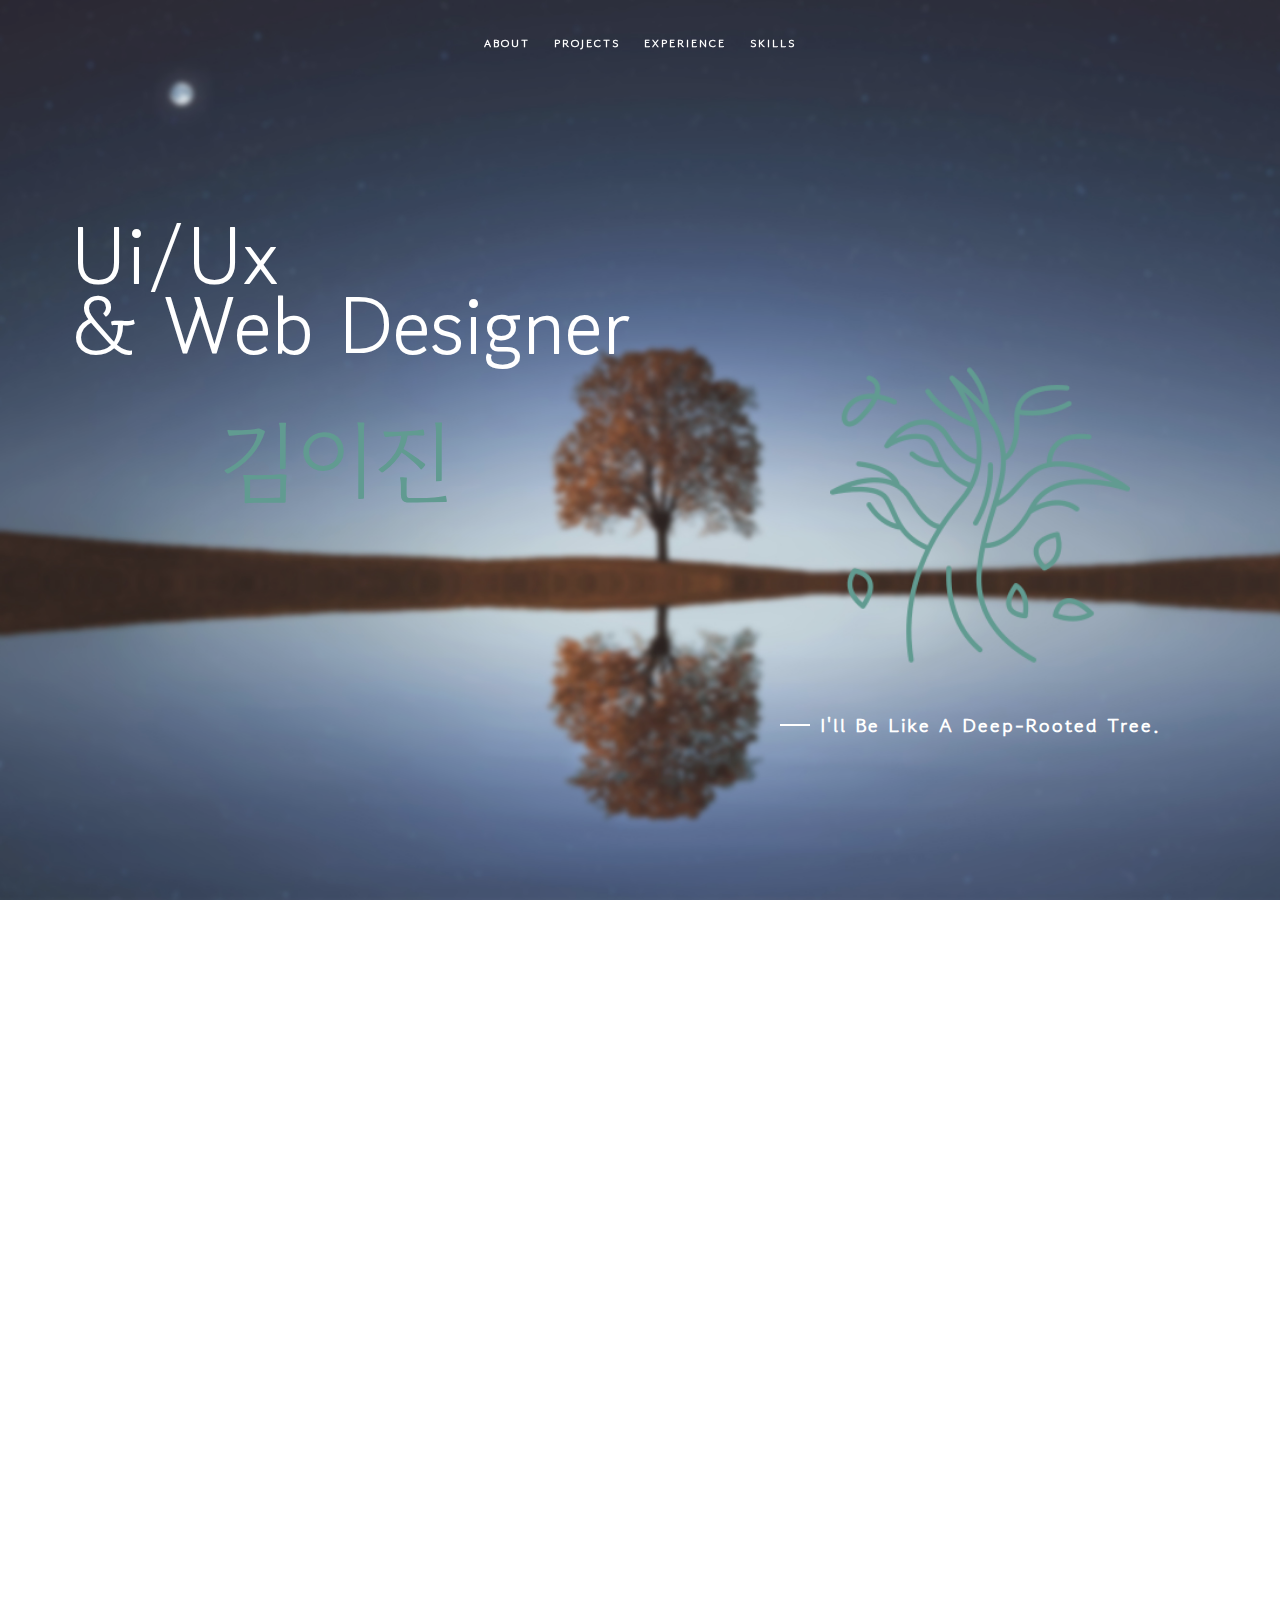
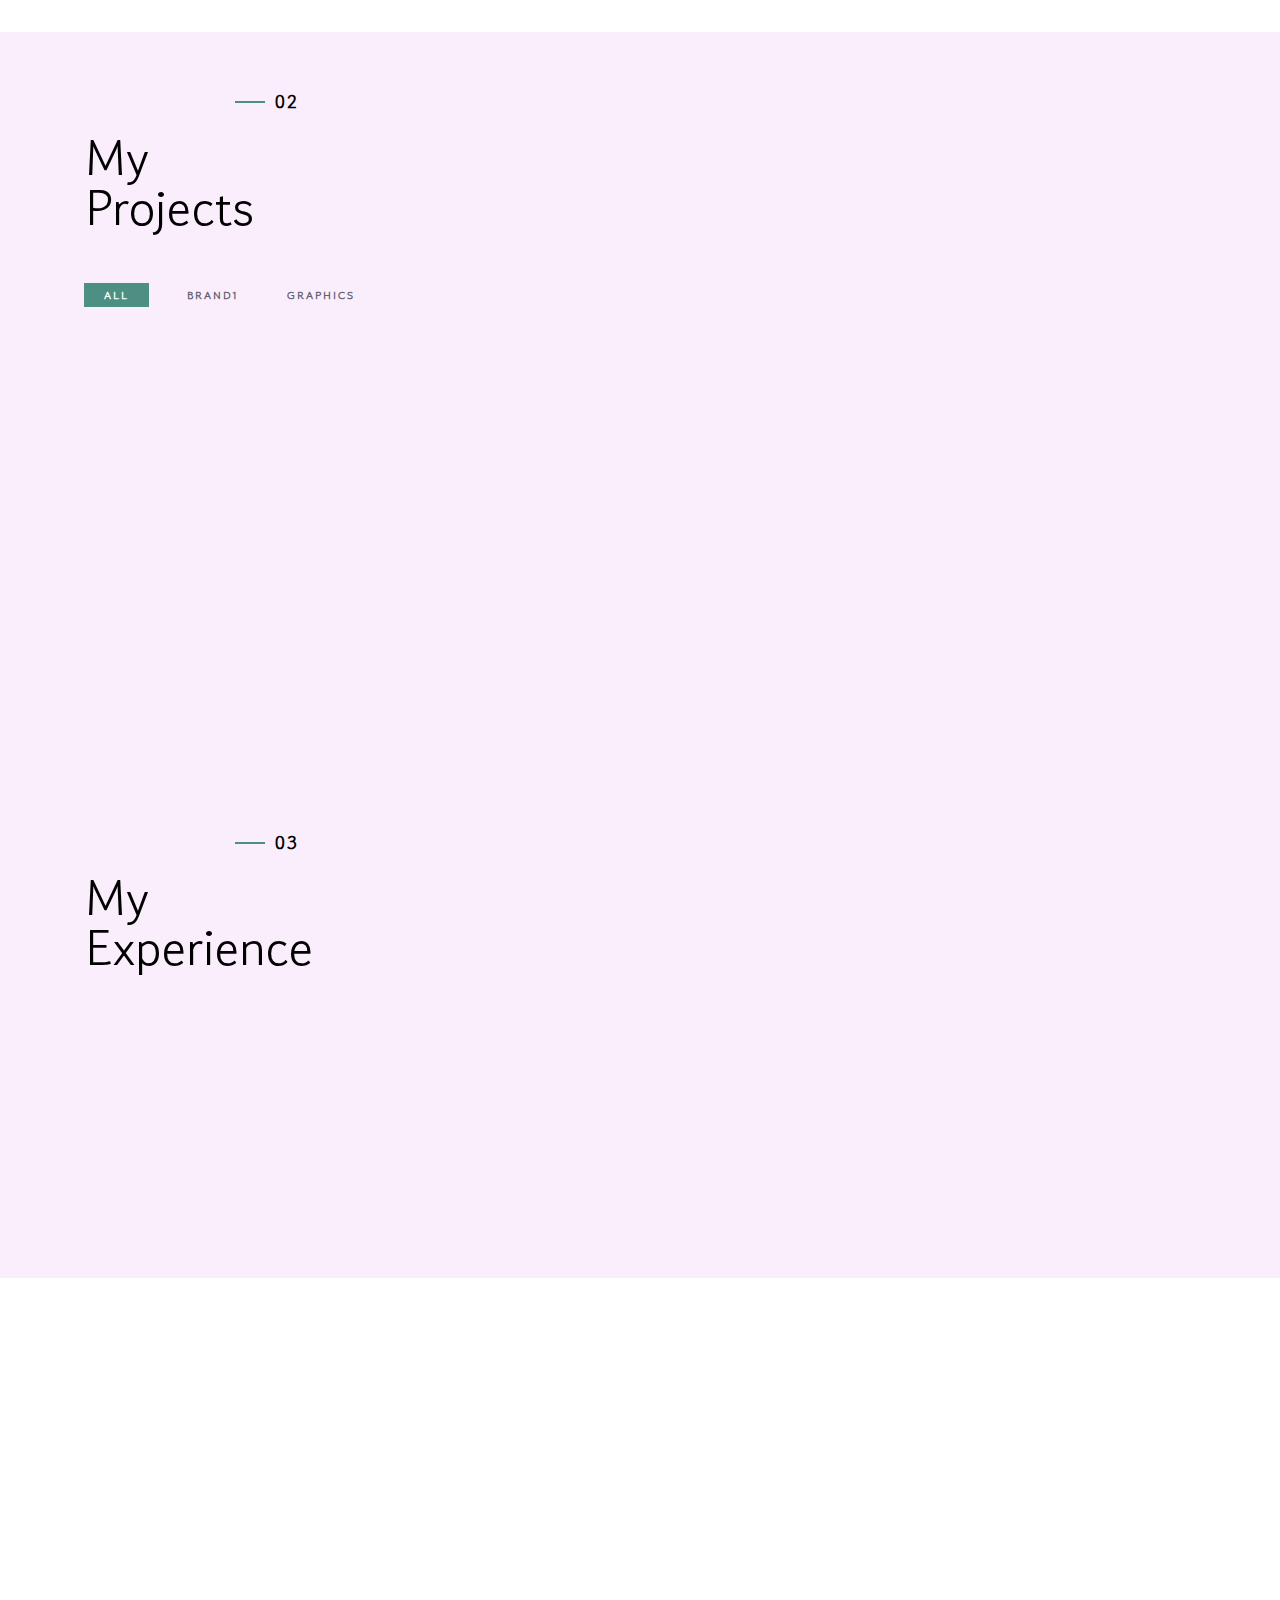
==== index.html @ d1337a67 "Add files via upload" ====
<!DOCTYPE html>
<html lang="ko">

<head>
    <meta charset="utf-8">
    <meta http-equiv="X-UA-Compatible" content="IE=edge">
    <meta name="viewport" content="width=device-width, initial-scale=1">
    <title>Portfolio</title>
    <link rel="icon" href="img/favicon.ico" type="image/x-icon">
    <!-- Bootstrap -->
    <link href="css/bootstrap.min.css" rel="stylesheet">
    <link href="ionicons/css/ionicons.min.css" rel="stylesheet">
    <link href="css/animate.min.css" rel="stylesheet">
    <link href="css/aos.css" rel="stylesheet">
    <!-- main style -->
    <link href="css/style.css" rel="stylesheet">
    <!-- HTML5 shim and Respond.js for IE8 support of HTML5 elements and media queries -->
    <!-- WARNING: Respond.js doesn't work if you view the page via file:// -->
    <!--[if lt IE 9]>
      <script src="https://oss.maxcdn.com/html5shiv/3.7.3/html5shiv.min.js"></script>
      <script src="https://oss.maxcdn.com/respond/1.4.2/respond.min.js"></script>
    <![endif]-->
    <link rel="preconnect" href="https://fonts.googleapis.com">
<link rel="preconnect" href="https://fonts.gstatic.com" crossorigin>
<link href="https://fonts.googleapis.com/css2?family=Gowun+Dodum&family=Montserrat:wght@300&family=Uchen&display=swap" rel="stylesheet" href="css/style.css">
</head>

<body>

    <!-- Preloader -->
    <div id="preloader">
        <div id="status">

            <div class="preloader" aria-busy="true" aria-label="Loading, please wait." role="progressbar">
            </div>

        </div>
    </div>
    <!-- ./Preloader -->
    
    <!-- header -->
    <header class="navbar-fixed-top">
        <nav>
            <ul>
                <li><a href="#about">About</a></li>
                <li><a href="#projects">projects</a></li>
                <li><a href="#experience">experience</a></li>
                <li><a href="#skills">skills</a></li>
                
            </ul>
        </nav>
    </header>
    <!-- ./header -->
    
    <!-- home -->
    <div class="section" id="home" data-stellar-background-ratio="0.5">
        <div class="container">
            <div class="disply-table">
                <div class="table-cell" data-aos="fade-up" data-aos-delay="0">
                    <h1>Ui/Ux <br/>& Web Designer</h1>
					<h2>김이진</h2>					
					<div class="box">
						<p class="tree"><img src="img/tree.png" alt="나무이미지"></p>
						<h4>I'll be like a deep-rooted tree.</h4>
					</div>
				</div>	
            </div>
        </div>
    </div>
    <!-- ./home -->
    
    <!-- about -->
    <div class="section" id="about">
        <div class="container">
            <div class="col-md-6" data-aos="fade-up">
                <h4>01</h4>
                <h1 class="size-50">Know <br /> About me</h1>
                <div class="h">
					<span>Name.</span> 김이진
					<br><span>Mobile.</span> 010. 8538. 3574
					<br><span>E-mail.</span> poloid01@naver.com
				</div>
                
              
                <div class="h-1">My story</div>
				<div class="h-2"><span>story.</span>
								
								<br>한 곳에 뿌리내린 채
                                <br>자연재해, 전쟁 등 숱한 어려움 속에서도
								<br>흔들리지 않고 살아남은 존재인 뿌리 깊은 나무
                                <br>결국 마지막으로 남은 것은 나무였습니다.
								</div>
				<div class="h-3">
				<br>뿌리 깊은 나무처럼
				<br>한결같이 꾸준한 사람,
				<br>디자이너가 되고 싶습니다.</div>
            </div>
            <div class="col-md-6 about-img-div">
                <div class="about-border" data-aos="fade-up" data-aos-delay=".5">
                    click video!
                </div>
                
              <a href="video/video.mp4"> <video autoplay loop>
                <source src="video/video.mp4" class="img-responsive" align="right" data-aos="fade-right" data-aos-delay="0"/></video></a> 
            </div>
        </div>
    </div>
    <!-- ./about -->
		
		    <!-- projects -->
    <div class="section" id="projects">
        <div class="container">
            <div class="col-md-12">
                <h4>02</h4>
                <h1 class="size-50">My <br /> Projects</h1> 
            </div>
            <!-- main container -->
            <div class="main-container portfolio-inner clearfix">
                <!-- portfolio div -->
                <div class="portfolio-div" >
                    <div class="portfolio">
                        <!-- portfolio_filter -->
                        <div class="categories-grid wow fadeInLeft">
                            <nav class="categories">
                                <ul class="portfolio_filter">
                                    <li><a href="" class="active" data-filter="*">All</a></li>
                                    <li><a href="" data-filter=".Tium">brand1</a></li>
                                    <li><a href="" data-filter=".graphics">Graphics</a></li>
                                    
                                </ul>
                            </nav>
                        </div>
                        <!-- portfolio_filter -->
                        
                        <!-- portfolio_container -->
                        <div class="no-padding portfolio_container clearfix" data-aos="fade-up">
                            <!-- single work -->
                            <div class="col-md-12 Tium">
							<div class="col-md-4 col-sm-6  fashion logo">
                                <div class="portfolio_item"> <img src="img/brand1.jpg" alt="image" class="img-responsive" />
                                    
                                </div>
                            </div>
                            <!-- end single work -->
                            
                            <!-- single work -->
                            <div class="col-md-4 col-sm-6 ads graphics">
                                <div class="portfolio_item"> 
                                    <div class="portfolio_item">
                                        <div class="portfolio-border clearfix">
                                            <div class="item_info">
												<h3>brand1</h3>
												<p>brand1 분야</p>
												<p><a href="https://leejin01.github.io/woollim/">https://leejin01.github.io/woollim/</a></p>
												<div class="project_btn_box">
												<a href="bi_guide.html" class="project_btn" target="_blank" >BI&amp;BX</a>
												<a href="https://leejin01.github.io/woollim/" class="project_btn" target="_blank">Website</a>
												</div>
                                                <div class="project_btn_box">
                                                    <a href="https://xd.adobe.com/view/4095015e-49cc-4560-963b-9405cb959ed0-15c6/" class="project_btn" target="_blank">Mobile</a>
                                                    <a href="video.html" class="project_btn" target="_blank">Video</a>                                           <a href="web_guide.html" class="project_btn" target="_blank">Web</a>
                                                        </div>


											</div>
                                        </div>
                                    </div>
                                </div>
                            </div>
				
                            <!-- end single work -->
							</div>
							
                            <!-- end single work -->
                            

                            <!-- end single work -->
                            </div>
                            
                        </div>
                        <!-- end portfolio_container -->
                    </div>
                    <!-- portfolio -->
                </div>
                <!-- end portfolio div -->
            </div>
            <!-- end main container -->
        </div>
    </div>
    <!-- ./projects -->
    
    <!-- experience  -->
    <div class="section" id="experience">
        <div class="container">
            <div class="col-md-4">
                <h4>03</h4>
                <h1 class="size-50">My <br /> Experience</h1>
                <div class="h-50"></div>
            </div>
            <div class="col-md-8">
                <ul class="timeline">
					<li class="timeline-event" data-aos="fade-up" >
                        <label class="timeline-event-icon"></label>
                        <div class="timeline-event-copy">
                            <p class="timeline-event-thumbnail">March 2017</p>
                            <h3>김해영운고등학교 입학</h3>
                            <h4>1</h4>
                        </div>
                    </li>
                    <li class="timeline-event" data-aos="fade-up">
                        <label class="timeline-event-icon"></label>
                        <div class="timeline-event-copy">
                            <p class="timeline-event-thumbnail">February 2020</p>
                            <h3>김해영운고등학교 졸업</h3>
                            <h4>2</h4>           
                        </div>
                    </li>

                    <li class="timeline-event" data-aos="fade-up">
                        <label class="timeline-event-icon"></label>
                        <div class="timeline-event-copy">
                            <p class="timeline-event-thumbnail">April 2022 ~ August 2022</p>
                            <h3>부산나래디자인학원 수료</h3>
                            <h4>3</h4>            
                        </div>
                    </li>

                        </div>
                    </li>
                </ul>
            </div>
        </div>
    </div>
    <!-- ./experience -->
	<!-- skills -->
    <div class="section" id="skills">
        <div class="container">
            <div class="col-md-" data-aos="fade-up">
                <h4>04</h4>
                <h1 class="size-50">Skills</h1>
                <div class="h-50"></div>
				<div class="skill-box">
					
					<div class="skills-circle">
						
						<ul>
							<li data-percent="80"><span class="text">Ps</span><span class="bar-circle-right"></span><span class="bar-circle-left"></span><span class="bar-circle-cover"></span><b></b></li>
							<li data-percent="80"><span class="text">Ai</span><span class="bar-circle-right"></span><span class="bar-circle-left"></span><span class="bar-circle-cover"></span><b></b></li>
							<li data-percent="60"><span class="text">Web</span><span class="bar-circle-right"></span><span class="bar-circle-left"></span><span class="bar-circle-cover"></span><b></b></li>
							<li data-percent="60"><span class="text">Pr</span><span class="bar-circle-right"></span><span class="bar-circle-left"></span><span class="bar-circle-cover"></span><b></b></li>
							<li data-percent="60"><span class="text">Ae</span><span class="bar-circle-right"></span><span class="bar-circle-left"></span><span class="bar-circle-cover"></span><b></b></li>
						</ul>
					</div>
				</div>
            </div>
            
        </div>
    </div>

	<!-- partial -->
		 <script src='https://cdnjs.cloudflare.com/ajax/libs/jquery/3.1.0/jquery.min.js'></script><script  src="js/skill_script.js"></script>

	<!-- ./skil -->

    
 <!-- contact -->
    <div class="section" id="contact">
        <div class="container">
            <div class="col-md-12">
                
                <h1 class="size-50"></h1>
                <div class="h-50"></div>
            </div>
            <div class="col-md-4" data-aos="fade-up">

                
				
				<p>© 2021 Free HTML5 Template. All Rights Reserved.</p>

               
    <!-- ./contact -->  

    <!--DEMO01-->
    <div id="animatedModal" class="popup-modal">
        <!--THIS IS IMPORTANT! to close the modal, the class name has to match the name given on the ID -->
        <div id="btn-close-modal" class="close-animatedModal close-popup-modal"> <i class="ion-close-round"></i> </div>
        <div class="clearfix"></div>
        <div class="modal-content">
            <div class="container">
                <div class="portfolio-padding">
                    <div class="col-md-8 col-md-offset-2">
                        <h2>Geschäfts Eines<br /> Web-Studios</h2>
                        <div class="h-50"></div>
                        <p>Appropriately maintain standards compliant total linkage with cutting-edge action items. Enthusiastically create seamless synergy rather than excellent value. Quickly promote premium strategic theme areas vis-a-vis.</p>
                        <p>Appropriately maintain standards compliant total linkage with cutting-edge action items. Enthusiastically create seamless synergy rather than excellent value.</p>
                        <br />
                        <br /> <img src="img/portfolio/03.jpg" alt="" class="img-responsive" />
                        <br />
                        <br />
                        <p>Appropriately maintain standards compliant total linkage with cutting-edge action items. Enthusiastically create seamless synergy rather than excellent value. Quickly promote premium strategic theme areas vis-a-vis.</p>
                        <p>Appropriately maintain standards compliant total linkage with cutting-edge action items. Enthusiastically create seamless synergy rather than excellent value.</p>
                        <br />
                        <br /> </div>
                </div>
            </div>
        </div>
    </div>
    <!-- jQuery -->
    <script src="js/jquery.js"></script>
    <!--  plugins  -->
    <script src="js/bootstrap.min.js"></script>
    <script src="js/plugins.js"></script>
    <script src="js/aos.js"></script>
    <script src="js/jquery.form.js"></script>
    <script src="js/jquery.validate.min.js"></script>

    <!--  main script  -->
    <script src="js/custom.js"></script>
</body>

</html>
---- css/style.css ----
/*
* Resume template
* Created by : Ahmed Essa
* website : www.ahmedessa.net
*/


/* Table of Content
==================================================
	- Google fonts & font family -
	- typography -
	- General -
    - Preloader -
	- Header -
    - home section -
    - About section -
    - experience section -
    - projects section -
    - Contact section -
    - Responsive media queries -
*/


/* Google fonts & font family
==================================================*/

@import url('https://fonts.googleapis.com/css2?family=Gowun+Dodum&family=Montserrat:wght@300&family=Uchen&display=swap');
/*
font-family: 'Playfair Display', serif;
font-family: 'Lato', sans-serif;
font-family: 'Open Sans', sans-serif;
*/


/* typography
==================================================*/

h1 {
    font-family: 'Gowun Dodum', sans-serif;
    font-size: 80px;
    line-height: 70px;
	color:#000;
}

h4 {
    font-family: 'Gowun Dodum', sans-serif;
    text-transform: capitalize;
    letter-spacing: 2px;
    position: relative;
    color:#000;
    margin-left: 190px;
    font-weight: 700;
}

h4:before {
    position: absolute;
    width: 30px;
    left: -40px;
    content: "";
    display: block;
    height: 2px;
    background: #4d8f83;
    top: 9px;
}


/* General
==================================================*/

body {
    font-family: 'Gowun Dodum', sans-serif;
    font-size: 14px;
    line-height: 24px;
}

.size-50 {
    font-size: 50px;
    line-height: 50px
}

.h-50 {
    height: 50px;
}


/* preloader
==================================================*/

#preloader {
    position: fixed;
    top: 0;
    left: 0;
    right: 0;
    bottom: 0;
    background-color: #fff;
    z-index: 10000
}

#status,
.preloader {
    top: 50%;
    left: 50%;
    position: absolute
}

#status {
    width: 100px;
    height: 100px;
    background-repeat: no-repeat;
    background-position: center;
    margin: -50px 0 0 -50px
}

.preloader {
    height: 40px;
    width: 40px;
    margin-top: -20px;
    margin-left: -20px
}

.preloader:before {
    content: "";
    display: block;
    position: absolute;
    left: -1px;
    top: -1px;
    height: 100%;
    width: 100%;
    -webkit-animation: rotation 1s linear infinite;
    animation: rotation 1s linear infinite;
    border: 2px solid #4d8f83;
    border-top: 2px solid transparent;
    border-radius: 100%
}

.preloader>.icon {
    position: absolute;
    top: 50%;
    left: 50%;
    height: 25px;
    width: 10.6px;
    margin-top: -12.5px;
    margin-left: -5.3px;
    -webkit-animation: wink 1s ease-in-out infinite alternate;
    animation: wink 1s ease-in-out infinite alternate
}

@media only screen and (min-width:768px) {
    .preloader {
        height: 60px;
        width: 60px;
        margin-top: -30px;
        margin-left: -30px
    }
    .preloader:before {
        left: -2px;
        top: -2px;
        border-width: 2px
    }
    .preloader>.icon {
        height: 37.5px;
        width: 15.9px;
        margin-top: -18.75px;
        margin-left: -7.95px
    }
}

@media only screen and (min-width:1200px) {
    .preloader {
        height: 60px;
        width: 60px;
        margin-top: -30px;
        margin-left: -30px
    }
    .preloader>.icon {
        height: 50px;
        width: 21.2px;
        margin-top: -25px;
        margin-left: -10.6px
    }
}

@-webkit-keyframes rotation {
    from {
        -webkit-transform: rotate(0);
        transform: rotate(0)
    }
    to {
        -webkit-transform: rotate(359deg);
        transform: rotate(359deg)
    }
}

@keyframes rotation {
    from {
        -webkit-transform: rotate(0);
        transform: rotate(0)
    }
    to {
        -webkit-transform: rotate(359deg);
        transform: rotate(359deg)
    }
}

@-webkit-keyframes wink {
    from {
        opacity: 0
    }
    to {
        opacity: 1
    }
}

@keyframes wink {
    from {
        opacity: 0
    }
    to {
        opacity: 1
    }
}


/* Header
==================================================*/

header {
    text-align: center;
    -webkit-transition: all .5s;
    transition: all .5s;
    height: 65px;
}

nav ul {
    display: inline-block;
    padding-left: 0;
    list-style: none;
    padding: 20px;
    margin-bottom: 0;
    -webkit-transition: all .5s;
    transition: all .5s;
}

nav li {
    display: inline-block;
    margin: 10px;
}

nav li a {
    text-transform: uppercase;
    letter-spacing: 2px;
    color: #fff;
    font-size: 11px;
    font-weight: bold;
}

.bg-nav {
    background: #fadeff;
    border-bottom: 1px solid #e2acec;
}

.bg-nav ul {
    padding: 10px;
}

a:focus {
    color: #444;
    text-decoration: none;
}

a:hover {
    color:  #4d8f83;
    text-decoration: none;
}

a.active {
    color:#4d8f83;
}


/* home section
==================================================*/

#home {
		background: url(../img/bg.jpg);
		background-size: cover;
		height: 100vh;
		
}
@media only screen and (min-width:1200px) {
	

	#home .container h2{
		width:500px;
		
		font-size:90px;
		color:#4d8f83;
		margin:50px 0 0 150px;
        font-family: 'Gowun Dodum', sans-serif;
	}

	.table-cell {
		display: table-cell;
		vertical-align: top;
		padding-top:100px;
		
	}
	.table-cell h1{
		color:#fff;
		padding-top:100px;
	}
	.disply-table {
		display: table;
		height: 100vh;
		
	}
	.box{
		width:600px;
		height:50vh;
		position:absolute;
		top:40%;
		left:40%;
		transform:translate(50%, -50%);
		
	}
	.tree{
		width:300px;
		margin:230px 0 0 200px;
		
		
	}
	.tree img{
		width:100%;
		display:block;
	}
	.box h4{
		font-size:20px;
		margin-top:50px;
		color:#fff;
	}
	.box h4:before {
		position: absolute;
		width: 30px;
		left: -40px;
		content: "";
		display: block;
		height: 2px;
		background: #fff;
		top: 9px;
	}
}
@media (min-width:501px)and (max-width:1199px){
	h1 {
        font-family: 'Gowun Dodum', sans-serif;
        font-size: 50px;
        line-height: 50px;
    }
    #home,
    .disply-table {
        height: 100vh;
    }
   
	.disply-table h1{
		color:#fff;
		margin-top:100px;
	}
	.container h2{
		text-align:center;
		font-size:90px;
		color:#4d8f83;
        font-family: 'Gowun Dodum', sans-serif;
	}
	
	.tree{
		width:250px;
		margin:50px 0 0 250px;
		
	}
	.tree img{
		width:100%;
		display:block;
	}
	.box h4{
		font-size:18px;
		margin:30px 0 0 150px;
		color:#fff;
		
		
	}
	.box h4:before {
		position: absolute;
		width: 30px;
		left:-40px;
		content: "";
		display: block;
		height: 2px;
		background: #fff;
		top: 9px;
	}
}	


/* about section
==================================================*/

#about {
    padding: 100px 0;
}
#about span{
	color:#4d8f83;
	font-weight:600;
}

.about-img-div video{
    margin: 0 auto;
    width: 540px;
}

.about-border {
    position: absolute;
    border: 10px solid #FAEEFC;
    width: 540px;
    height: 150px;
    top: 40px;
    left: 50px;
    z-index: 1;
    color: #fff;
    font-size: 30px;
    text-align: center;
    padding-top: 60px;
}
.h{
	font-size:16px;
	font-weight:600;
	padding-top:20px;
}

.h-1{
	padding:30px 0 10px;
	font-weight:500;
	color:#88c9b3;
	letter-spacing:5%;
}
.h-3{
	font-weight:600;
}


/* experience section
==================================================*/

#experience {
    padding: 100px 0 100px 0;
    background: #FAEEFC;
}

.experience-row {
    padding: 20px 0;
    border-bottom: 1px solid #ddd;
}

.experience-row h3 {
    font-family: 'Gowun Dodum', sans-serif;
    text-transform: capitalize;
    letter-spacing: 2px;
    color: #4d8f83;
    font-size: 16px;
    font-weight: bold
}

.experience-row p {
    color: #888;
    margin-top: 20px;
    font-size: 15px;
}

.experience-row .date {
    color: #000;
    font-size: 17px;
}

.timeline {
    padding-left: 0;
    list-style: none;
    position: relative;
}

.timeline:before {
    background-color: black;
    content: '';
    margin-left: -1px;
    position: absolute;
    top: 0;
    left: 2em;
    width: 2px;
    height: 100%;
}

.timeline-event {
    position: relative;
}
.timeline-event{
		width:50%;
		float:left;
}

.timeline-event:hover .timeline-event-icon {
    -webkit-transform: rotate(-45deg);
    transform: rotate(-45deg);
    background-color:#4d8f83;
}

.timeline-event:hover .timeline-event-thumbnail {
    box-shadow: inset 40em 0 0 0 #4d8f83;
}

.timeline-event-copy {
    padding: 2em;
    position: relative;
    top: -1.875em;
    left: 4em;
    width: 100%;
}

.timeline-event-copy h3 {
    font-size: 1.2em;
}

.timeline-event-copy h4 {
    font-size: 1em;
    margin-bottom: 1em;
}

.timeline-event-copy strong {
    font-weight: 700;
}

.timeline-event-copy p:not(.timeline-event-thumbnail) {
    padding-bottom: 1em;
}

.timeline-event-icon {
    -webkit-transition: -webkit-transform 0.2s ease-in;
    transition: -webkit-transform 0.2s ease-in;
    transition: transform 0.2s ease-in;
    transition: transform 0.2s ease-in, -webkit-transform 0.2s ease-in;
    -webkit-transform: rotate(45deg);
    transform: rotate(45deg);
    background-color: #4d8f83;
    outline: 10px solid #f3f3f3;
    display: block;
    margin: 0.5em 0.5em 0.5em -0.5em;
    position: absolute;
    top: 0;
    left: 2em;
    width: 1em;
    height: 1em;
}

.timeline-event-thumbnail {
    -moz-transition: box-shadow 0.5s ease-in 0.2s;
    -o-transition: box-shadow 0.5s ease-in 0.1s;
    -webkit-transition: box-shadow 0.5s ease-in;
    -webkit-transition-delay: 0.2s;
    -webkit-transition: box-shadow 0.5s ease-in 0.2s;
    transition: box-shadow 0.5s ease-in 0.1s;
    color: white;
    font-size: 12px;
    font-weight: bold;
    background-color:  #7bb6b1;
    box-shadow: inset 0 0 0 0em #4d8f83;
    display: inline-block;
    margin-bottom: 1.2em;
    padding: 0.25em 1em 0.2em 1em;
}
/* skill section
==================================================*/
#skills{
	background:;
	padding:50px;
}
.skill-box {
  width: 80%;
  padding: 20px;
  max-width: 1200px;
  margin:0 auto;
  
}
.skill-box > h3 {
  margin-bottom: 15px;
  color: #333;
}
.skill-box > .skills-circle > ul {
  padding: 0;
  text-align: center;
  list-style-type: none;
  
}
.skill-box > .skills-circle > ul > li {
  width: 150px;
  height: 150px;/*원크기조정가능*/
  background-color: #aaa;/*1.bar 채워지지않은 비워있는 color*/
  border-radius: 50%;
  position: relative;
  display: inline-block;
  overflow: hidden;
  margin: 10px;
}

.skill-box > .skills-circle > ul > li > span {
  color: #7bb6b1;
  font-size:35px;
  padding:1.5em;
}
.skill-box > .skills-circle > ul > li > span.text, .skill-box > .skills-circle > ul > li > span ~ b {
  top: 50%;
  left: 50%;
  position: absolute;
  transform: translate(-50%, -50%);
  margin-top: -8px;
  z-index: 1;
}
.skill-box > .skills-circle > ul > li > span.text ~ b, .skill-box > .skills-circle > ul > li > span ~ b ~ b {
  font-weight: normal;
  margin-top: 2em;
}
.skill-box > .skills-circle > ul > li > span.bar-circle-right, .skill-box > .skills-circle > ul > li > span.bar-circle-left {
  border-radius: 50%;
  position: absolute;
  display: block;
  width: 100%;
  height: 100%;
  background:  #4d8f83;;/*bar 채워지는 color*/
  clip: rect(0, 75px, 150px, 0);
}
.skill-box > .skills-circle > ul > li > span.bar-circle-left {
  background: #aaa;/*2.bar 채워지지않은 비워있는 color*/
					/*1,2 동시에 바꿔야함*/
}
.skill-box > .skills-circle > ul > li > span.bar-circle-cover {
  display: block;
  width: 95%;
  height: 95%;/*bar 굵기 두껍게 하고싶으면 여기 width랑 height랑 %줄이면됨*/
  border-radius: 50%;
  background-color: #fff;/*bar안에 동그라미 color*/
  z-index: 0;
  position: absolute;
  top: 50%;
  left: 50%;
  transform: translate(-50%, -50%);
}
/* projects section
==================================================*/

#projects {
    padding: 50px 0 120px;
		background:#FAEEFC;
}

.portfolio .categories-grid span {
    font-size: 30px;
    margin-bottom: 30px;
    display: inline-block;
}

.portfolio .categories-grid .categories ul li {
    list-style: none;
    margin: 20px 0;
}

.portfolio .categories-grid .categories ul li a {
    display: inline-block;
    color: #60606e;
    padding: 0 10px;
    margin: 0 14px;
    -webkit-transition: all .2s ease-in-out .2s;
    transition: all .2s ease-in-out .2s;
}

.portfolio .categories-grid .categories ul li a:hover,
.portfolio .categories-grid .categories ul li a:focus {
    text-decoration: none;
}

.portfolio .categories-grid .categories ul li a.active {
    background-color: #4d8f83;
    padding: 0px 20px;
    color: white;
    text-decoration: none;
}

.portfolio_filter {
    padding-left: 0;
}

.portfolio_item {
    position: relative;
    margin: 10px 0;
	
}
.img-responsive{
	width:100%;
    display: block;
}

.portfolio_item .portfolio_item_hover {
    position: absolute;
    top: 0px;
    left: 0px;
    height: 100%;
    width: 100%;
    background-color: #4d8f83;
    -webkit-transform: translateY(100%);
    transform: translateY(100%);
    opacity: 0;
    -webkit-transition: all .2s ease-in-out;
    transition: all .2s ease-in-out;
    color: #333;
}

.portfolio_item .portfolio_item_hover .item_info {
    text-align: center;
    position: absolute;
    top: 50%;
    left: 50%;
    -webkit-transform: translate(-50%, -50%);
    transform: translate(-50%, -50%);
    padding:10px;
    width: 100%;
    font-weight: bold;
}

.portfolio_item .portfolio_item_hover .item_info span {
    display: block;
    color: #fff;
    font-size: 18px;
    -webkit-transform: translateY(-100px);
    transform: translateY(-100px);
    -webkit-transition: all .3s ease-in-out .3s;
    transition: all .3s ease-in-out .3s;
    opacity: 0;
}

.portfolio_item .portfolio_item_hover .item_info em {
    font-style: normal;
    display: inline-block;
    background-color: #4d8f83;
    padding: 5px 20px;
    color: #fff;
    margin-top: 10px;
    -webkit-transform: translateY(100px);
    transform: translateY(100px);
    -webkit-transition: all .3s ease-in-out .3s;
    transition: all .3s ease-in-out .3s;
    opacity: 0;
    font-size: 10px;
    letter-spacing: 2px;
}

.portfolio_item:hover .portfolio_item_hover {
    opacity: 1;
    -webkit-transform: translateX(0);
    transform: translateX(0);
}

.portfolio_item:hover .item_info em,
.portfolio_item:hover .item_info span {
    opacity: 1;
    -webkit-transform: translateX(0);
    transform: translateX(0);
}

.portfolio .categories-grid .categories ul li {
    float: left;
}

.portfolio .categories-grid .categories ul li a {
    padding: 0 10px;
    -webkit-transition: all .2s ease-in-out .2s;
    transition: all .2s ease-in-out .2s;
}

.portfolio_filter {
    padding-left: 0;
    display: inline-block;
    margin: 0 auto;
    text-align: center;
}



.portfolio-padding {
    padding: 50px 0;
}

.portfolio-inner {
    padding-bottom: 0 !important;
    padding-top: 55px;
}

.modal-content {
    box-shadow: 0 5px 15px rgba(0, 0, 0, 0);
    border: none;
}

.popup-modal {
    background: #fff;
}

.close-popup-modal {
    float: right;
    margin: 20px;
    font-size: 22px;
    opacity: 0;
    cursor: pointer;
    -webkit-transition: all .3s;
    transition: all .3s;
    -webkit-transition-delay: .6s;
    transition-delay: .6s;
    position: fixed;
    z-index: 100000;
    right: 14px;
}

.animatedModal-on .close-popup-modal {
    opacity: 1;
}

.modal-content h2 {
    font-family: 'Uchen', serif;
    font-size: 40px;
    line-height: 50px;
}


/* contact
==================================================*/

#contact {
    padding: 30px 0;
    background: #FAEEFC;}
#contact p{
	
	font-weight:700;
}
#contact-form input,
#contact-form textarea {
    height: 50px;
    margin-bottom: 10px;
    border-radius: 0;
}

#contact-form label {
    display: block;
    margin-bottom: .2em;
    font-size: 13px;
    line-height: 13px;
    font-size: 1.3rem;
    line-height: 1.3rem;
    color: #000;
}

#contact-form label.error {
    margin-top: 10px;
    margin-bottom: 1em;
    font-size: 12px;
    line-height: 12px;
    font-size: 1.2rem;
    line-height: 1.2rem;
    color: #D33E43;
    margin-left: 10px
}

#contact-form input[type="text"].error,
#contact-form input[type="password"].error,
#contact-form input[type="date"].error,
#contact-form input[type="datetime"].error,
#contact-form input[type="datetime-local"].error,
#contact-form input[type="month"].error,
#contact-form input[type="week"].error,
#contact-form input[type="email"].error,
#contact-form input[type="number"].error,
#contact-form input[type="search"].error,
#contact-form input[type="tel"].error,
#contact-form input[type="time"].error,
#contact-form input[type="url"].error,
#contact-form textarea.error {
    border-color: #D33E43
}
textarea {
    resize: none;
}

fieldset {
    border: 0px;
    margin: 0;
    padding: 0
}

.required {
    color: #e9266d
}

#success,
#error {
    display: none
}

#success p,
#error p {
    display: block;
}

#success p {
    color: #4d8f83;
    font-size: 15px;
    text-align: center;
    padding: 10px;
    border: 2px solid #4d8f83;
    margin-top: 10px;
}

#error p {
    color: #D33E43;
    font-size: 15px;
    text-align: center;
    padding: 10px;
    border: 2px solid #D33E43;
    margin-top: 10px;
}

#submit {
    background-color:#4d8f83;
    color: #fff;
    padding: 10px 40px;
    border-radius: 0;
    text-transform: uppercase;
    letter-spacing: 2px;
    font-weight: bold;
    width: 100%;
}

.social {
    padding-left: 0;
    list-style: none;
    margin-top: 20px;
}

.social li {
    float: left;
}

.social li a {
    color: #333;
    font-size: 35px;
    margin-right: 15px;
    transition: all .3s;
    -webkit-transition: all .3s;
}

.social li a:hover {
    color: #4d8f83;
}


/* Responsive media queries
==================================================*/

@media (max-width: 991px) {
    .portfolio .categories-grid .categories ul li a {
        padding: 0 2px;
    }
}

@media (max-width: 768px) {
    .timeline-event-copy {
        width: 90%;
        left: 2em;
    }
	
}

@media (max-width: 500px) {
    h1 {
        font-family: 'Gowun Dodum', sans-serif;
        font-size: 50px;
        line-height: 50px;
    }
    #home,
    .disply-table {
        height: 100vh;
    }
    .about-border {
        width: 265px;
    }
    .portfolio .categories-grid .categories ul li {
        list-style: none;
        margin: 10px 0;
    }
	.disply-table h1{
		color:#fff;
		margin-top:100px;
	}
	.container h2{
		text-align:right;
		font-size:60px;
		color:#4d8f83;
        font-family: 'Gowun Dodum', sans-serif;
        font-family: 'Montserrat', sans-serif;
        font-family: 'Uchen', serif;
	}
	.tree{
		width:200px;
		margin:80px 0 0 120px;
		
	}
	.tree img{
		width:100%;
		display:block;
	}
	.box h4{
		font-size:14px;
		margin-top:50px;
		color:#fff;
	}
	.box h4:before {
		position: absolute;
		width: 30px;
		left: -40px;
		content: "";
		display: block;
		height: 2px;
		background: #fff;
		top: 9px;
	}
	.item_info{
	padding-top:30px;
}	
	
}

@media (max-width: 420px) {
    nav li {
        margin: 6px;
    }
    nav li a {
        font-size: 10px;
    }
}

.portfolio_container .col-md-12{padding-left:0;
	padding-right:0;}
.item_info{
	padding-top:10px;
}	
.project_btn{display:inline-block;
	padding:5px 20px;
	border:1px solid  #7bb6b1;
	border-radius:30px;
	color:#4d8f83;}
.project_btn:hover{color:#fff;
	background: #7bb6b1;}
.project_btn_box{text-align:left;
padding-top:10px;}
.clear{clear:both;}
.portfolio_item{height:230px;}
.portfolio_bg{background:url(../img/portfolio/01.jpg);}
---- css/style.css ----
/*
* Resume template
* Created by : Ahmed Essa
* website : www.ahmedessa.net
*/


/* Table of Content
==================================================
	- Google fonts & font family -
	- typography -
	- General -
    - Preloader -
	- Header -
    - home section -
    - About section -
    - experience section -
    - projects section -
    - Contact section -
    - Responsive media queries -
*/


/* Google fonts & font family
==================================================*/

@import url('https://fonts.googleapis.com/css2?family=Gowun+Dodum&family=Montserrat:wght@300&family=Uchen&display=swap');
/*
font-family: 'Playfair Display', serif;
font-family: 'Lato', sans-serif;
font-family: 'Open Sans', sans-serif;
*/


/* typography
==================================================*/

h1 {
    font-family: 'Gowun Dodum', sans-serif;
    font-size: 80px;
    line-height: 70px;
	color:#000;
}

h4 {
    font-family: 'Gowun Dodum', sans-serif;
    text-transform: capitalize;
    letter-spacing: 2px;
    position: relative;
    color:#000;
    margin-left: 190px;
    font-weight: 700;
}

h4:before {
    position: absolute;
    width: 30px;
    left: -40px;
    content: "";
    display: block;
    height: 2px;
    background: #4d8f83;
    top: 9px;
}


/* General
==================================================*/

body {
    font-family: 'Gowun Dodum', sans-serif;
    font-size: 14px;
    line-height: 24px;
}

.size-50 {
    font-size: 50px;
    line-height: 50px
}

.h-50 {
    height: 50px;
}


/* preloader
==================================================*/

#preloader {
    position: fixed;
    top: 0;
    left: 0;
    right: 0;
    bottom: 0;
    background-color: #fff;
    z-index: 10000
}

#status,
.preloader {
    top: 50%;
    left: 50%;
    position: absolute
}

#status {
    width: 100px;
    height: 100px;
    background-repeat: no-repeat;
    background-position: center;
    margin: -50px 0 0 -50px
}

.preloader {
    height: 40px;
    width: 40px;
    margin-top: -20px;
    margin-left: -20px
}

.preloader:before {
    content: "";
    display: block;
    position: absolute;
    left: -1px;
    top: -1px;
    height: 100%;
    width: 100%;
    -webkit-animation: rotation 1s linear infinite;
    animation: rotation 1s linear infinite;
    border: 2px solid #4d8f83;
    border-top: 2px solid transparent;
    border-radius: 100%
}

.preloader>.icon {
    position: absolute;
    top: 50%;
    left: 50%;
    height: 25px;
    width: 10.6px;
    margin-top: -12.5px;
    margin-left: -5.3px;
    -webkit-animation: wink 1s ease-in-out infinite alternate;
    animation: wink 1s ease-in-out infinite alternate
}

@media only screen and (min-width:768px) {
    .preloader {
        height: 60px;
        width: 60px;
        margin-top: -30px;
        margin-left: -30px
    }
    .preloader:before {
        left: -2px;
        top: -2px;
        border-width: 2px
    }
    .preloader>.icon {
        height: 37.5px;
        width: 15.9px;
        margin-top: -18.75px;
        margin-left: -7.95px
    }
}

@media only screen and (min-width:1200px) {
    .preloader {
        height: 60px;
        width: 60px;
        margin-top: -30px;
        margin-left: -30px
    }
    .preloader>.icon {
        height: 50px;
        width: 21.2px;
        margin-top: -25px;
        margin-left: -10.6px
    }
}

@-webkit-keyframes rotation {
    from {
        -webkit-transform: rotate(0);
        transform: rotate(0)
    }
    to {
        -webkit-transform: rotate(359deg);
        transform: rotate(359deg)
    }
}

@keyframes rotation {
    from {
        -webkit-transform: rotate(0);
        transform: rotate(0)
    }
    to {
        -webkit-transform: rotate(359deg);
        transform: rotate(359deg)
    }
}

@-webkit-keyframes wink {
    from {
        opacity: 0
    }
    to {
        opacity: 1
    }
}

@keyframes wink {
    from {
        opacity: 0
    }
    to {
        opacity: 1
    }
}


/* Header
==================================================*/

header {
    text-align: center;
    -webkit-transition: all .5s;
    transition: all .5s;
    height: 65px;
}

nav ul {
    display: inline-block;
    padding-left: 0;
    list-style: none;
    padding: 20px;
    margin-bottom: 0;
    -webkit-transition: all .5s;
    transition: all .5s;
}

nav li {
    display: inline-block;
    margin: 10px;
}

nav li a {
    text-transform: uppercase;
    letter-spacing: 2px;
    color: #fff;
    font-size: 11px;
    font-weight: bold;
}

.bg-nav {
    background: #fadeff;
    border-bottom: 1px solid #e2acec;
}

.bg-nav ul {
    padding: 10px;
}

a:focus {
    color: #444;
    text-decoration: none;
}

a:hover {
    color:  #4d8f83;
    text-decoration: none;
}

a.active {
    color:#4d8f83;
}


/* home section
==================================================*/

#home {
		background: url(../img/bg.jpg);
		background-size: cover;
		height: 100vh;
		
}
@media only screen and (min-width:1200px) {
	

	#home .container h2{
		width:500px;
		
		font-size:90px;
		color:#4d8f83;
		margin:50px 0 0 150px;
        font-family: 'Gowun Dodum', sans-serif;
	}

	.table-cell {
		display: table-cell;
		vertical-align: top;
		padding-top:100px;
		
	}
	.table-cell h1{
		color:#fff;
		padding-top:100px;
	}
	.disply-table {
		display: table;
		height: 100vh;
		
	}
	.box{
		width:600px;
		height:50vh;
		position:absolute;
		top:40%;
		left:40%;
		transform:translate(50%, -50%);
		
	}
	.tree{
		width:300px;
		margin:230px 0 0 200px;
		
		
	}
	.tree img{
		width:100%;
		display:block;
	}
	.box h4{
		font-size:20px;
		margin-top:50px;
		color:#fff;
	}
	.box h4:before {
		position: absolute;
		width: 30px;
		left: -40px;
		content: "";
		display: block;
		height: 2px;
		background: #fff;
		top: 9px;
	}
}
@media (min-width:501px)and (max-width:1199px){
	h1 {
        font-family: 'Gowun Dodum', sans-serif;
        font-size: 50px;
        line-height: 50px;
    }
    #home,
    .disply-table {
        height: 100vh;
    }
   
	.disply-table h1{
		color:#fff;
		margin-top:100px;
	}
	.container h2{
		text-align:center;
		font-size:90px;
		color:#4d8f83;
        font-family: 'Gowun Dodum', sans-serif;
	}
	
	.tree{
		width:250px;
		margin:50px 0 0 250px;
		
	}
	.tree img{
		width:100%;
		display:block;
	}
	.box h4{
		font-size:18px;
		margin:30px 0 0 150px;
		color:#fff;
		
		
	}
	.box h4:before {
		position: absolute;
		width: 30px;
		left:-40px;
		content: "";
		display: block;
		height: 2px;
		background: #fff;
		top: 9px;
	}
}	


/* about section
==================================================*/

#about {
    padding: 100px 0;
}
#about span{
	color:#4d8f83;
	font-weight:600;
}

.about-img-div video{
    margin: 0 auto;
    width: 540px;
}

.about-border {
    position: absolute;
    border: 10px solid #FAEEFC;
    width: 540px;
    height: 150px;
    top: 40px;
    left: 50px;
    z-index: 1;
    color: #fff;
    font-size: 30px;
    text-align: center;
    padding-top: 60px;
}
.h{
	font-size:16px;
	font-weight:600;
	padding-top:20px;
}

.h-1{
	padding:30px 0 10px;
	font-weight:500;
	color:#88c9b3;
	letter-spacing:5%;
}
.h-3{
	font-weight:600;
}


/* experience section
==================================================*/

#experience {
    padding: 100px 0 100px 0;
    background: #FAEEFC;
}

.experience-row {
    padding: 20px 0;
    border-bottom: 1px solid #ddd;
}

.experience-row h3 {
    font-family: 'Gowun Dodum', sans-serif;
    text-transform: capitalize;
    letter-spacing: 2px;
    color: #4d8f83;
    font-size: 16px;
    font-weight: bold
}

.experience-row p {
    color: #888;
    margin-top: 20px;
    font-size: 15px;
}

.experience-row .date {
    color: #000;
    font-size: 17px;
}

.timeline {
    padding-left: 0;
    list-style: none;
    position: relative;
}

.timeline:before {
    background-color: black;
    content: '';
    margin-left: -1px;
    position: absolute;
    top: 0;
    left: 2em;
    width: 2px;
    height: 100%;
}

.timeline-event {
    position: relative;
}
.timeline-event{
		width:50%;
		float:left;
}

.timeline-event:hover .timeline-event-icon {
    -webkit-transform: rotate(-45deg);
    transform: rotate(-45deg);
    background-color:#4d8f83;
}

.timeline-event:hover .timeline-event-thumbnail {
    box-shadow: inset 40em 0 0 0 #4d8f83;
}

.timeline-event-copy {
    padding: 2em;
    position: relative;
    top: -1.875em;
    left: 4em;
    width: 100%;
}

.timeline-event-copy h3 {
    font-size: 1.2em;
}

.timeline-event-copy h4 {
    font-size: 1em;
    margin-bottom: 1em;
}

.timeline-event-copy strong {
    font-weight: 700;
}

.timeline-event-copy p:not(.timeline-event-thumbnail) {
    padding-bottom: 1em;
}

.timeline-event-icon {
    -webkit-transition: -webkit-transform 0.2s ease-in;
    transition: -webkit-transform 0.2s ease-in;
    transition: transform 0.2s ease-in;
    transition: transform 0.2s ease-in, -webkit-transform 0.2s ease-in;
    -webkit-transform: rotate(45deg);
    transform: rotate(45deg);
    background-color: #4d8f83;
    outline: 10px solid #f3f3f3;
    display: block;
    margin: 0.5em 0.5em 0.5em -0.5em;
    position: absolute;
    top: 0;
    left: 2em;
    width: 1em;
    height: 1em;
}

.timeline-event-thumbnail {
    -moz-transition: box-shadow 0.5s ease-in 0.2s;
    -o-transition: box-shadow 0.5s ease-in 0.1s;
    -webkit-transition: box-shadow 0.5s ease-in;
    -webkit-transition-delay: 0.2s;
    -webkit-transition: box-shadow 0.5s ease-in 0.2s;
    transition: box-shadow 0.5s ease-in 0.1s;
    color: white;
    font-size: 12px;
    font-weight: bold;
    background-color:  #7bb6b1;
    box-shadow: inset 0 0 0 0em #4d8f83;
    display: inline-block;
    margin-bottom: 1.2em;
    padding: 0.25em 1em 0.2em 1em;
}
/* skill section
==================================================*/
#skills{
	background:;
	padding:50px;
}
.skill-box {
  width: 80%;
  padding: 20px;
  max-width: 1200px;
  margin:0 auto;
  
}
.skill-box > h3 {
  margin-bottom: 15px;
  color: #333;
}
.skill-box > .skills-circle > ul {
  padding: 0;
  text-align: center;
  list-style-type: none;
  
}
.skill-box > .skills-circle > ul > li {
  width: 150px;
  height: 150px;/*원크기조정가능*/
  background-color: #aaa;/*1.bar 채워지지않은 비워있는 color*/
  border-radius: 50%;
  position: relative;
  display: inline-block;
  overflow: hidden;
  margin: 10px;
}

.skill-box > .skills-circle > ul > li > span {
  color: #7bb6b1;
  font-size:35px;
  padding:1.5em;
}
.skill-box > .skills-circle > ul > li > span.text, .skill-box > .skills-circle > ul > li > span ~ b {
  top: 50%;
  left: 50%;
  position: absolute;
  transform: translate(-50%, -50%);
  margin-top: -8px;
  z-index: 1;
}
.skill-box > .skills-circle > ul > li > span.text ~ b, .skill-box > .skills-circle > ul > li > span ~ b ~ b {
  font-weight: normal;
  margin-top: 2em;
}
.skill-box > .skills-circle > ul > li > span.bar-circle-right, .skill-box > .skills-circle > ul > li > span.bar-circle-left {
  border-radius: 50%;
  position: absolute;
  display: block;
  width: 100%;
  height: 100%;
  background:  #4d8f83;;/*bar 채워지는 color*/
  clip: rect(0, 75px, 150px, 0);
}
.skill-box > .skills-circle > ul > li > span.bar-circle-left {
  background: #aaa;/*2.bar 채워지지않은 비워있는 color*/
					/*1,2 동시에 바꿔야함*/
}
.skill-box > .skills-circle > ul > li > span.bar-circle-cover {
  display: block;
  width: 95%;
  height: 95%;/*bar 굵기 두껍게 하고싶으면 여기 width랑 height랑 %줄이면됨*/
  border-radius: 50%;
  background-color: #fff;/*bar안에 동그라미 color*/
  z-index: 0;
  position: absolute;
  top: 50%;
  left: 50%;
  transform: translate(-50%, -50%);
}
/* projects section
==================================================*/

#projects {
    padding: 50px 0 120px;
		background:#FAEEFC;
}

.portfolio .categories-grid span {
    font-size: 30px;
    margin-bottom: 30px;
    display: inline-block;
}

.portfolio .categories-grid .categories ul li {
    list-style: none;
    margin: 20px 0;
}

.portfolio .categories-grid .categories ul li a {
    display: inline-block;
    color: #60606e;
    padding: 0 10px;
    margin: 0 14px;
    -webkit-transition: all .2s ease-in-out .2s;
    transition: all .2s ease-in-out .2s;
}

.portfolio .categories-grid .categories ul li a:hover,
.portfolio .categories-grid .categories ul li a:focus {
    text-decoration: none;
}

.portfolio .categories-grid .categories ul li a.active {
    background-color: #4d8f83;
    padding: 0px 20px;
    color: white;
    text-decoration: none;
}

.portfolio_filter {
    padding-left: 0;
}

.portfolio_item {
    position: relative;
    margin: 10px 0;
	
}
.img-responsive{
	width:100%;
    display: block;
}

.portfolio_item .portfolio_item_hover {
    position: absolute;
    top: 0px;
    left: 0px;
    height: 100%;
    width: 100%;
    background-color: #4d8f83;
    -webkit-transform: translateY(100%);
    transform: translateY(100%);
    opacity: 0;
    -webkit-transition: all .2s ease-in-out;
    transition: all .2s ease-in-out;
    color: #333;
}

.portfolio_item .portfolio_item_hover .item_info {
    text-align: center;
    position: absolute;
    top: 50%;
    left: 50%;
    -webkit-transform: translate(-50%, -50%);
    transform: translate(-50%, -50%);
    padding:10px;
    width: 100%;
    font-weight: bold;
}

.portfolio_item .portfolio_item_hover .item_info span {
    display: block;
    color: #fff;
    font-size: 18px;
    -webkit-transform: translateY(-100px);
    transform: translateY(-100px);
    -webkit-transition: all .3s ease-in-out .3s;
    transition: all .3s ease-in-out .3s;
    opacity: 0;
}

.portfolio_item .portfolio_item_hover .item_info em {
    font-style: normal;
    display: inline-block;
    background-color: #4d8f83;
    padding: 5px 20px;
    color: #fff;
    margin-top: 10px;
    -webkit-transform: translateY(100px);
    transform: translateY(100px);
    -webkit-transition: all .3s ease-in-out .3s;
    transition: all .3s ease-in-out .3s;
    opacity: 0;
    font-size: 10px;
    letter-spacing: 2px;
}

.portfolio_item:hover .portfolio_item_hover {
    opacity: 1;
    -webkit-transform: translateX(0);
    transform: translateX(0);
}

.portfolio_item:hover .item_info em,
.portfolio_item:hover .item_info span {
    opacity: 1;
    -webkit-transform: translateX(0);
    transform: translateX(0);
}

.portfolio .categories-grid .categories ul li {
    float: left;
}

.portfolio .categories-grid .categories ul li a {
    padding: 0 10px;
    -webkit-transition: all .2s ease-in-out .2s;
    transition: all .2s ease-in-out .2s;
}

.portfolio_filter {
    padding-left: 0;
    display: inline-block;
    margin: 0 auto;
    text-align: center;
}



.portfolio-padding {
    padding: 50px 0;
}

.portfolio-inner {
    padding-bottom: 0 !important;
    padding-top: 55px;
}

.modal-content {
    box-shadow: 0 5px 15px rgba(0, 0, 0, 0);
    border: none;
}

.popup-modal {
    background: #fff;
}

.close-popup-modal {
    float: right;
    margin: 20px;
    font-size: 22px;
    opacity: 0;
    cursor: pointer;
    -webkit-transition: all .3s;
    transition: all .3s;
    -webkit-transition-delay: .6s;
    transition-delay: .6s;
    position: fixed;
    z-index: 100000;
    right: 14px;
}

.animatedModal-on .close-popup-modal {
    opacity: 1;
}

.modal-content h2 {
    font-family: 'Uchen', serif;
    font-size: 40px;
    line-height: 50px;
}


/* contact
==================================================*/

#contact {
    padding: 30px 0;
    background: #FAEEFC;}
#contact p{
	
	font-weight:700;
}
#contact-form input,
#contact-form textarea {
    height: 50px;
    margin-bottom: 10px;
    border-radius: 0;
}

#contact-form label {
    display: block;
    margin-bottom: .2em;
    font-size: 13px;
    line-height: 13px;
    font-size: 1.3rem;
    line-height: 1.3rem;
    color: #000;
}

#contact-form label.error {
    margin-top: 10px;
    margin-bottom: 1em;
    font-size: 12px;
    line-height: 12px;
    font-size: 1.2rem;
    line-height: 1.2rem;
    color: #D33E43;
    margin-left: 10px
}

#contact-form input[type="text"].error,
#contact-form input[type="password"].error,
#contact-form input[type="date"].error,
#contact-form input[type="datetime"].error,
#contact-form input[type="datetime-local"].error,
#contact-form input[type="month"].error,
#contact-form input[type="week"].error,
#contact-form input[type="email"].error,
#contact-form input[type="number"].error,
#contact-form input[type="search"].error,
#contact-form input[type="tel"].error,
#contact-form input[type="time"].error,
#contact-form input[type="url"].error,
#contact-form textarea.error {
    border-color: #D33E43
}
textarea {
    resize: none;
}

fieldset {
    border: 0px;
    margin: 0;
    padding: 0
}

.required {
    color: #e9266d
}

#success,
#error {
    display: none
}

#success p,
#error p {
    display: block;
}

#success p {
    color: #4d8f83;
    font-size: 15px;
    text-align: center;
    padding: 10px;
    border: 2px solid #4d8f83;
    margin-top: 10px;
}

#error p {
    color: #D33E43;
    font-size: 15px;
    text-align: center;
    padding: 10px;
    border: 2px solid #D33E43;
    margin-top: 10px;
}

#submit {
    background-color:#4d8f83;
    color: #fff;
    padding: 10px 40px;
    border-radius: 0;
    text-transform: uppercase;
    letter-spacing: 2px;
    font-weight: bold;
    width: 100%;
}

.social {
    padding-left: 0;
    list-style: none;
    margin-top: 20px;
}

.social li {
    float: left;
}

.social li a {
    color: #333;
    font-size: 35px;
    margin-right: 15px;
    transition: all .3s;
    -webkit-transition: all .3s;
}

.social li a:hover {
    color: #4d8f83;
}


/* Responsive media queries
==================================================*/

@media (max-width: 991px) {
    .portfolio .categories-grid .categories ul li a {
        padding: 0 2px;
    }
}

@media (max-width: 768px) {
    .timeline-event-copy {
        width: 90%;
        left: 2em;
    }
	
}

@media (max-width: 500px) {
    h1 {
        font-family: 'Gowun Dodum', sans-serif;
        font-size: 50px;
        line-height: 50px;
    }
    #home,
    .disply-table {
        height: 100vh;
    }
    .about-border {
        width: 265px;
    }
    .portfolio .categories-grid .categories ul li {
        list-style: none;
        margin: 10px 0;
    }
	.disply-table h1{
		color:#fff;
		margin-top:100px;
	}
	.container h2{
		text-align:right;
		font-size:60px;
		color:#4d8f83;
        font-family: 'Gowun Dodum', sans-serif;
        font-family: 'Montserrat', sans-serif;
        font-family: 'Uchen', serif;
	}
	.tree{
		width:200px;
		margin:80px 0 0 120px;
		
	}
	.tree img{
		width:100%;
		display:block;
	}
	.box h4{
		font-size:14px;
		margin-top:50px;
		color:#fff;
	}
	.box h4:before {
		position: absolute;
		width: 30px;
		left: -40px;
		content: "";
		display: block;
		height: 2px;
		background: #fff;
		top: 9px;
	}
	.item_info{
	padding-top:30px;
}	
	
}

@media (max-width: 420px) {
    nav li {
        margin: 6px;
    }
    nav li a {
        font-size: 10px;
    }
}

.portfolio_container .col-md-12{padding-left:0;
	padding-right:0;}
.item_info{
	padding-top:10px;
}	
.project_btn{display:inline-block;
	padding:5px 20px;
	border:1px solid  #7bb6b1;
	border-radius:30px;
	color:#4d8f83;}
.project_btn:hover{color:#fff;
	background: #7bb6b1;}
.project_btn_box{text-align:left;
padding-top:10px;}
.clear{clear:both;}
.portfolio_item{height:230px;}
.portfolio_bg{background:url(../img/portfolio/01.jpg);}
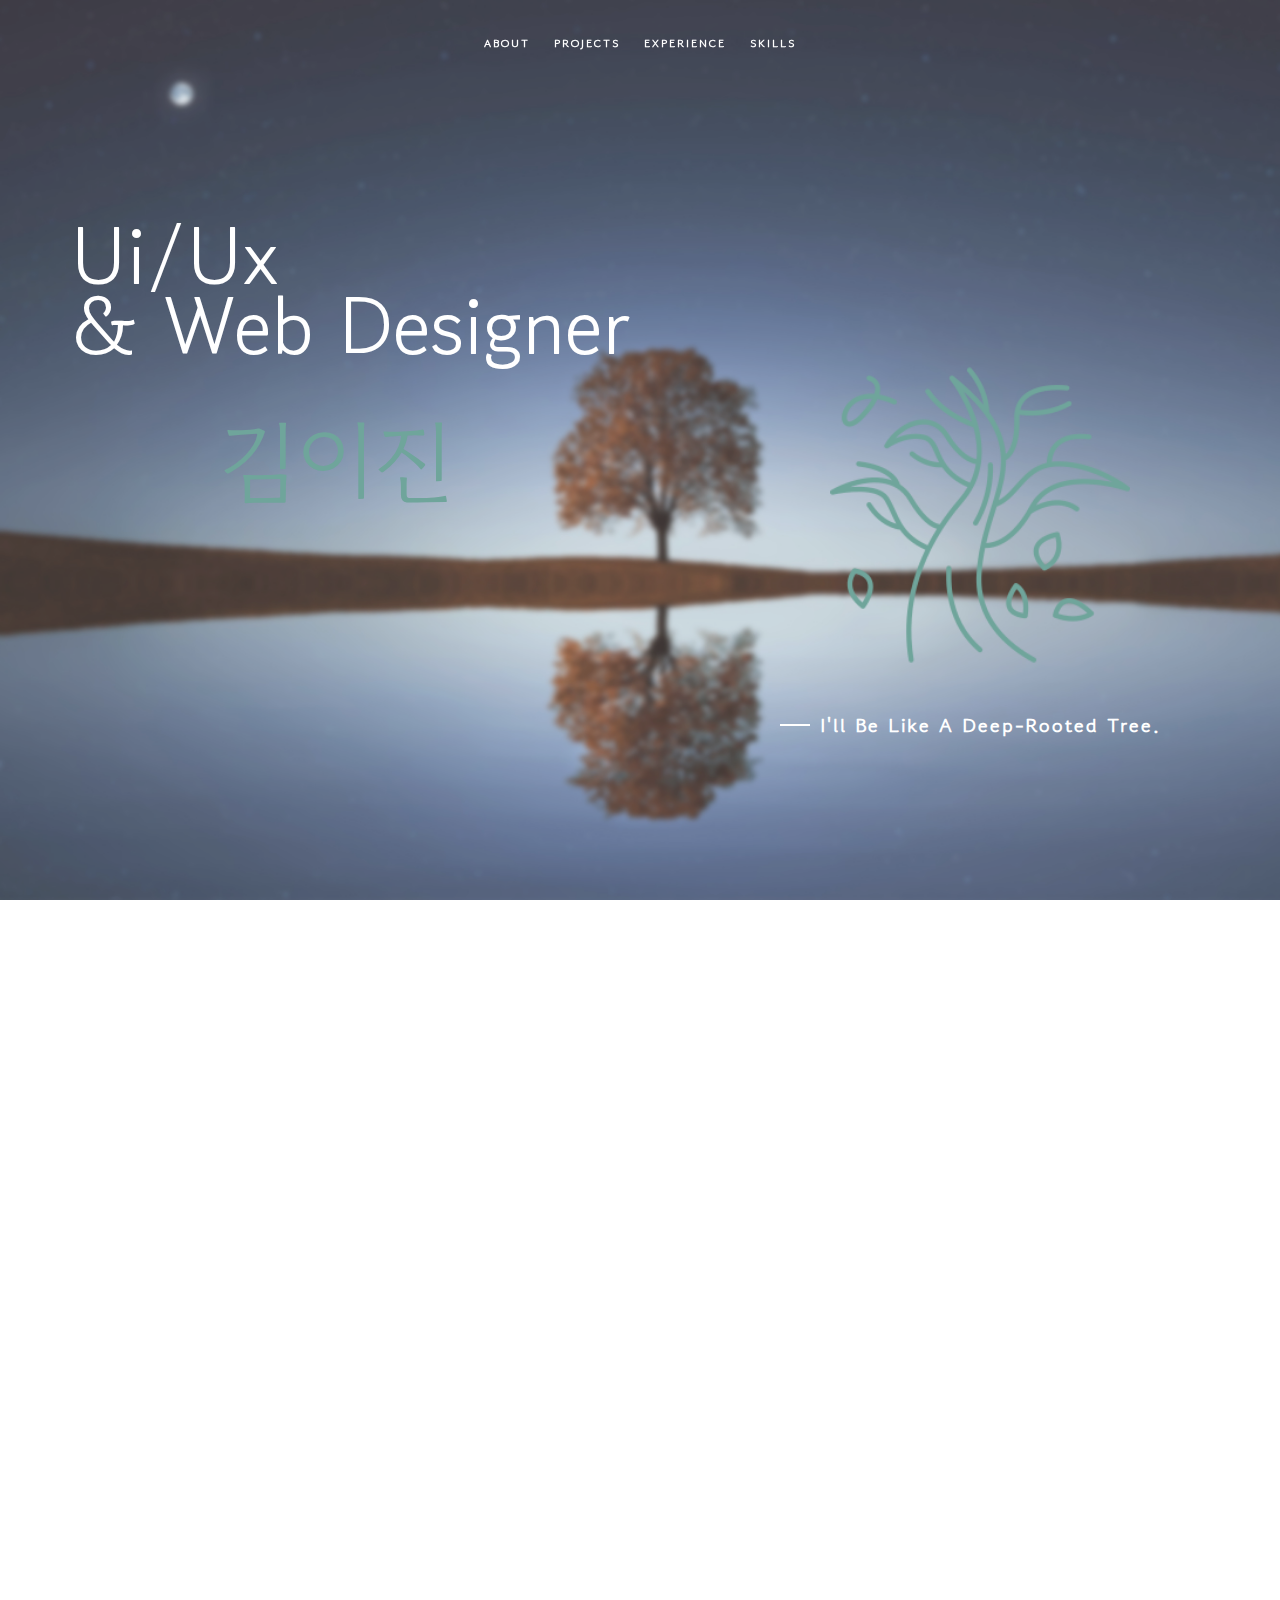
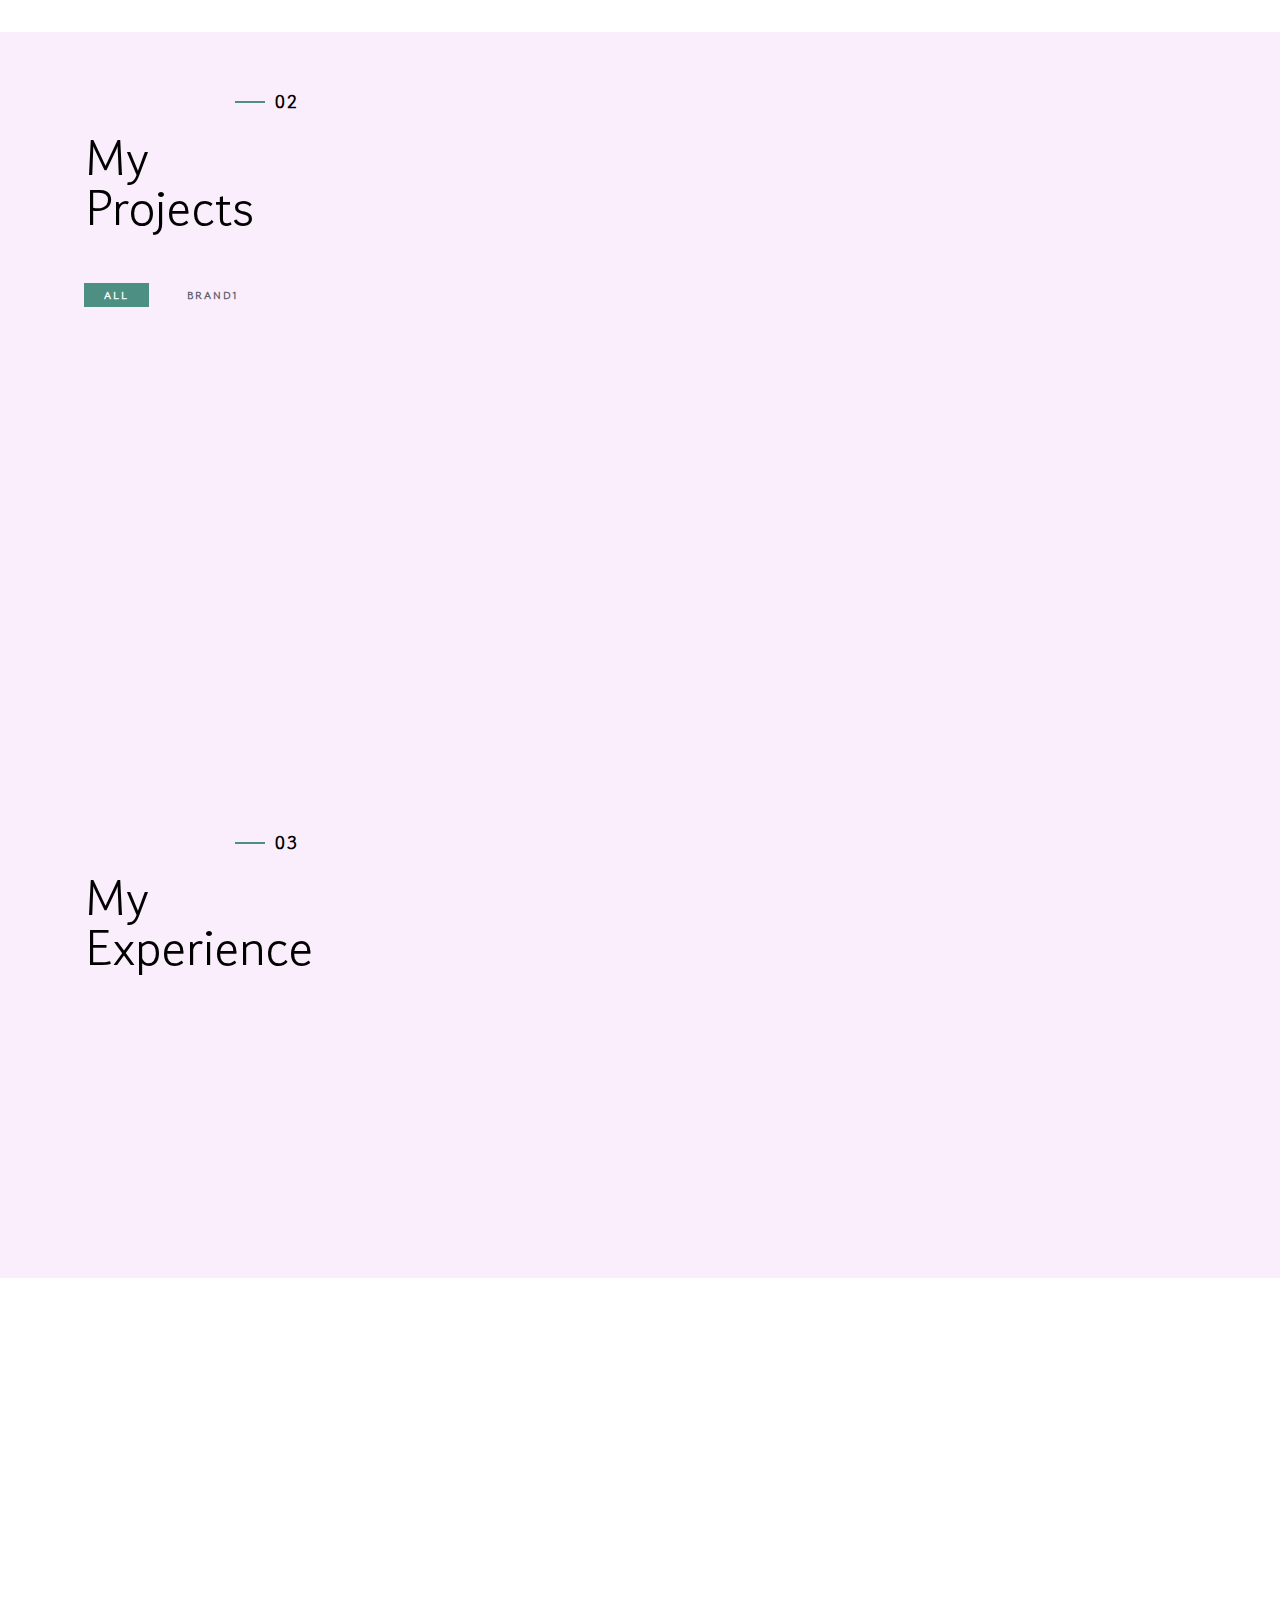
==== commit d4720bd5: "Update index.html" ====
--- a/index.html
+++ b/index.html
@@ -125,7 +125,6 @@
                                 <ul class="portfolio_filter">
                                     <li><a href="" class="active" data-filter="*">All</a></li>
                                     <li><a href="" data-filter=".Tium">brand1</a></li>
-                                    <li><a href="" data-filter=".graphics">Graphics</a></li>
                                     
                                 </ul>
                             </nav>
@@ -151,14 +150,15 @@
                                             <div class="item_info">
 												<h3>brand1</h3>
 												<p>brand1 분야</p>
-												<p><a href="https://leejin01.github.io/woollim/">https://leejin01.github.io/woollim/</a></p>
 												<div class="project_btn_box">
 												<a href="bi_guide.html" class="project_btn" target="_blank" >BI&amp;BX</a>
-												<a href="https://leejin01.github.io/woollim/" class="project_btn" target="_blank">Website</a>
+                                                <a href="web_guide.html" class="project_btn" target="_blank">Webguide</a>
+											
 												</div>
                                                 <div class="project_btn_box">
                                                     <a href="https://xd.adobe.com/view/4095015e-49cc-4560-963b-9405cb959ed0-15c6/" class="project_btn" target="_blank">Mobile</a>
-                                                    <a href="video.html" class="project_btn" target="_blank">Video</a>                                           <a href="web_guide.html" class="project_btn" target="_blank">Web</a>
+                                                    <a href="video.html" class="project_btn" target="_blank">Video</a>    
+                                                    	<a href="https://leejin01.github.io/woollim/" class="project_btn" target="_blank">Website</a>                                       
                                                         </div>
 
 
@@ -318,4 +318,4 @@
     <script src="js/custom.js"></script>
 </body>
 
-</html>+</html>
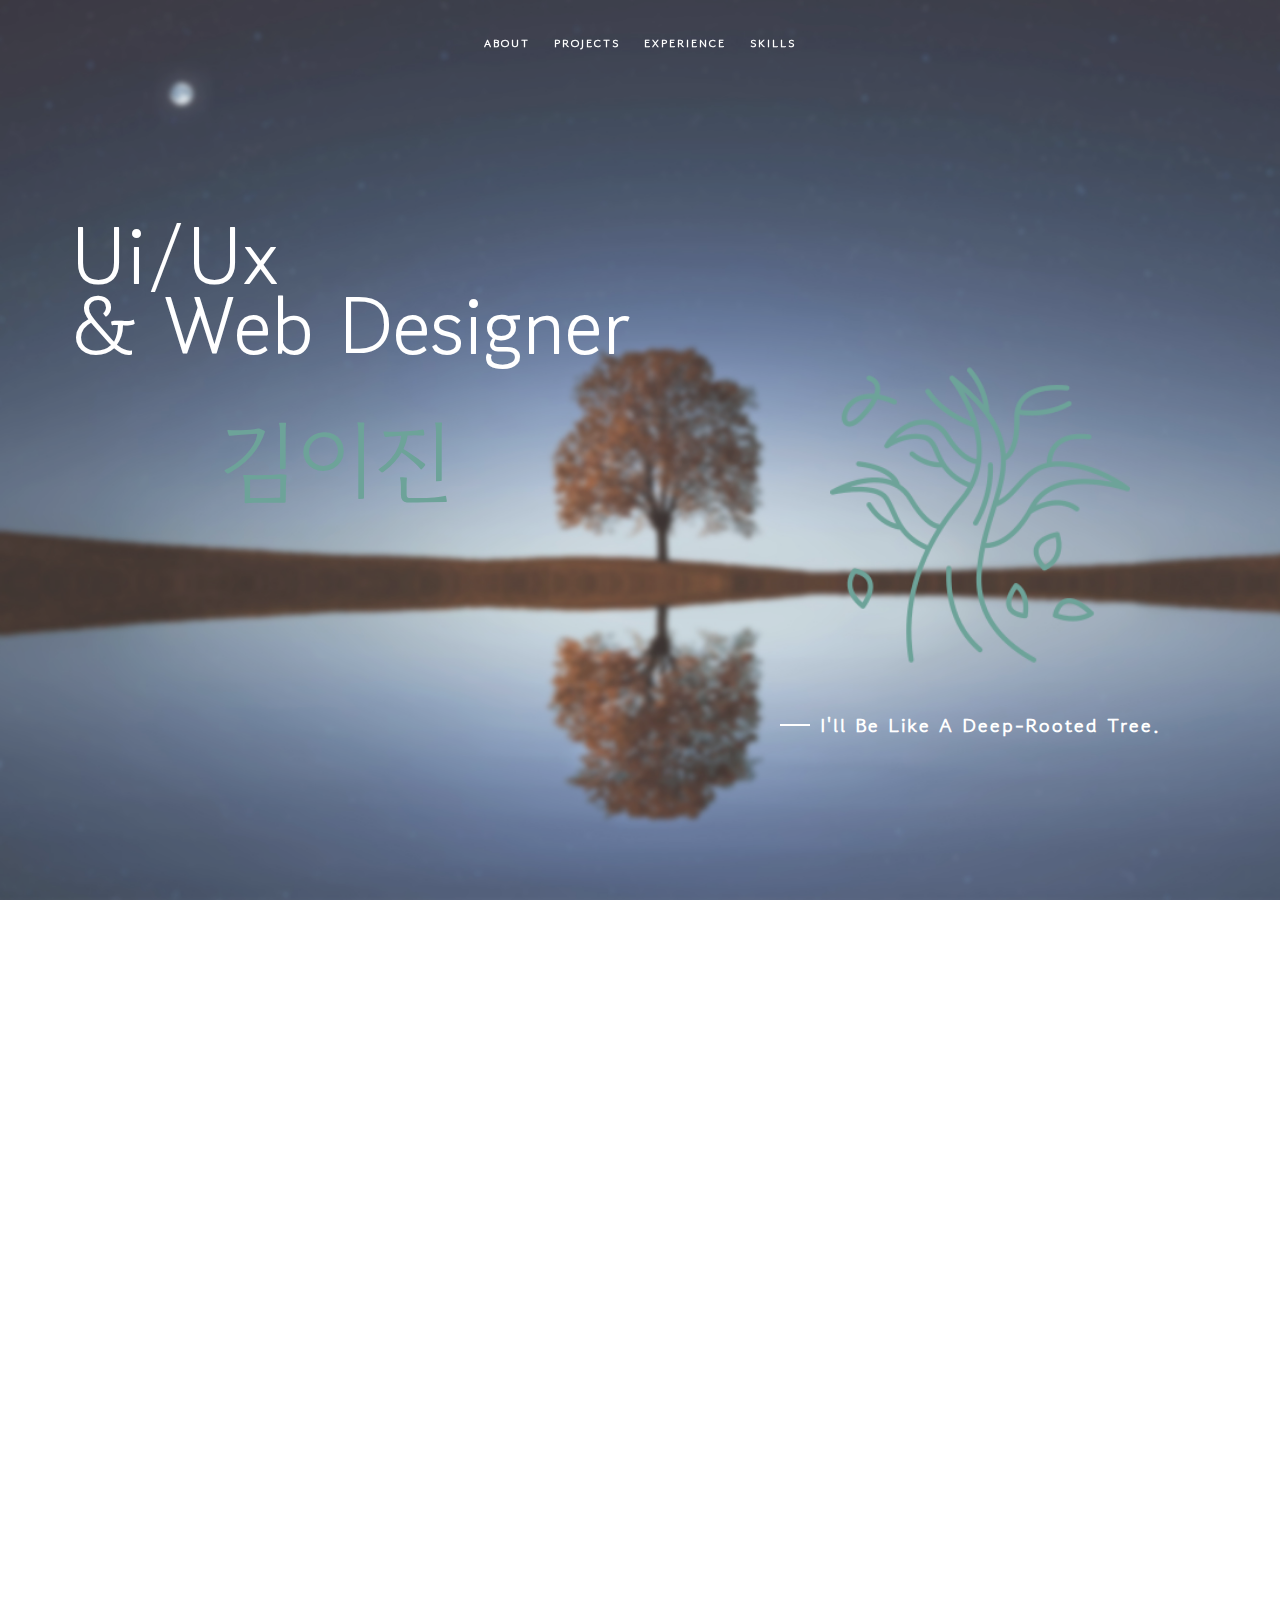
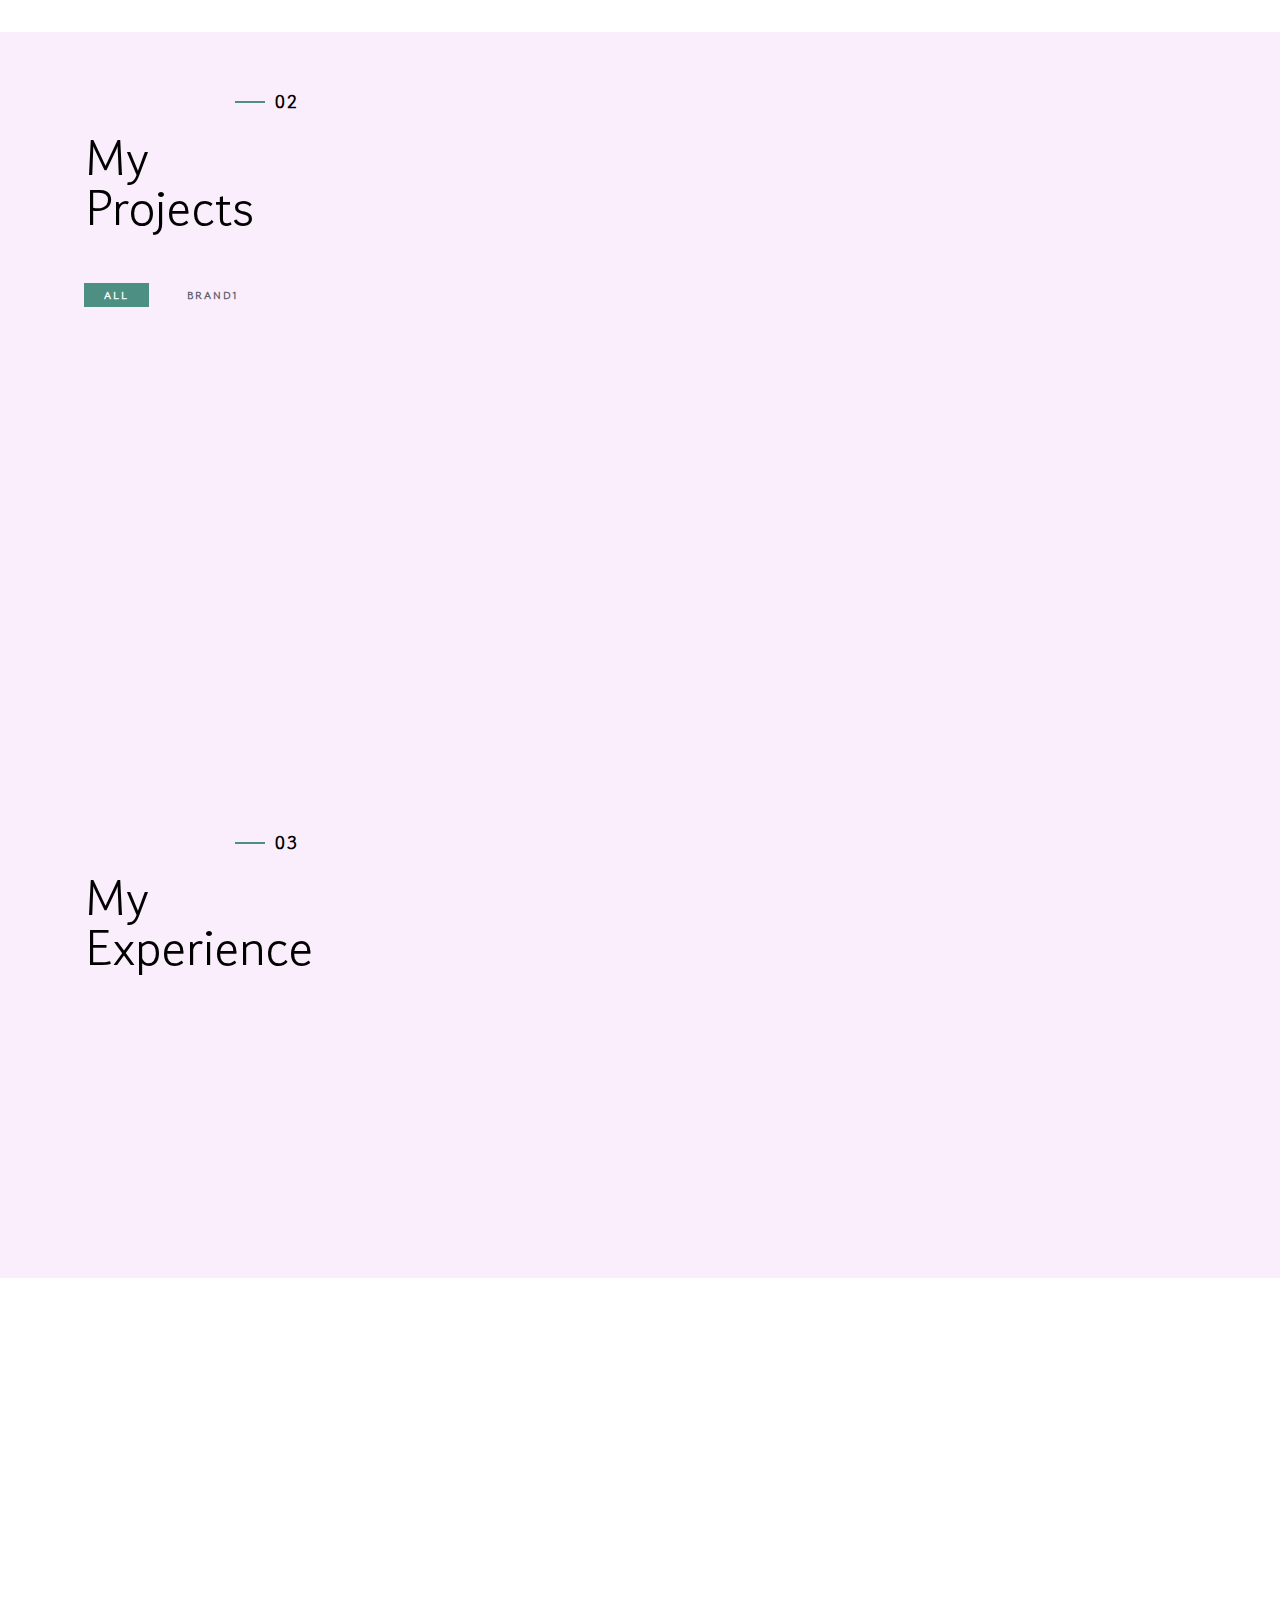
==== commit fb6c60cb: "Update index.html" ====
--- a/index.html
+++ b/index.html
@@ -275,7 +275,7 @@
 
                 
 				
-				<p>© 2021 Free HTML5 Template. All Rights Reserved.</p>
+				<p>2022 Designed by leejin.</p>
 
                
     <!-- ./contact -->  
